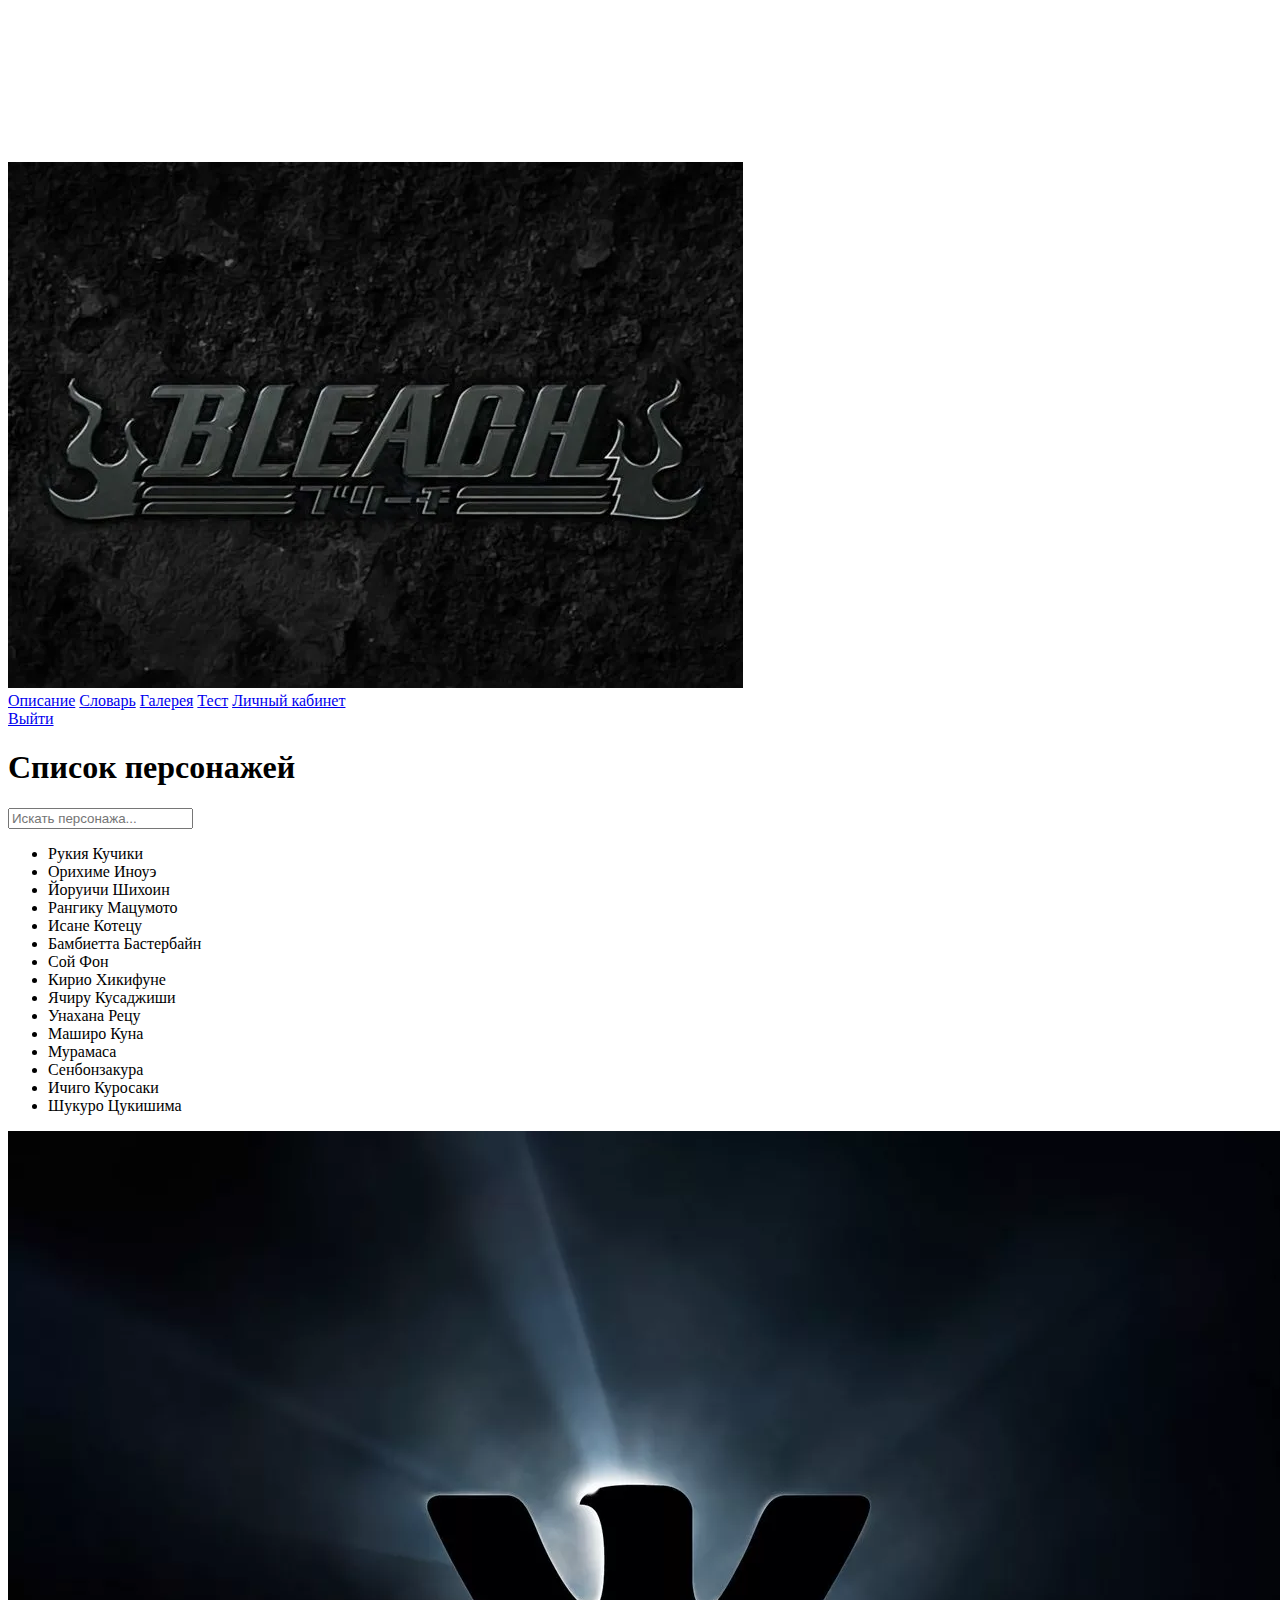
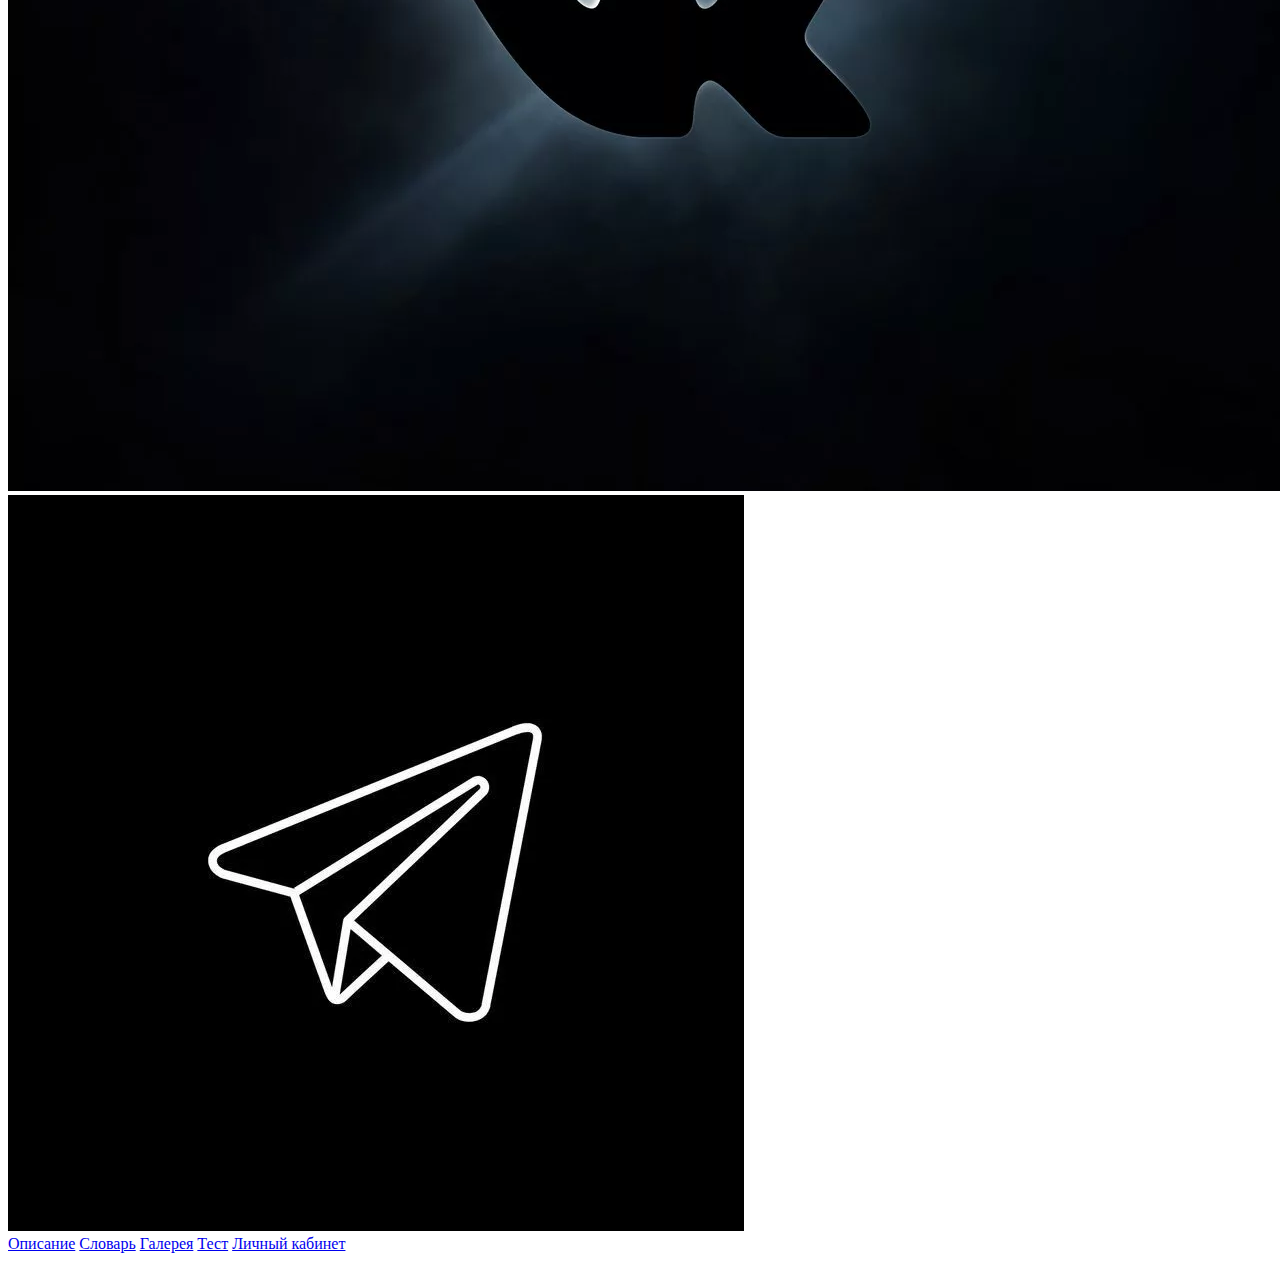
==== dictionary.html @ ef1de019 "Add files via upload" ====
<!DOCTYPE html>
<html lang="ru">
<head>
    <meta charset="UTF-8">
    <meta name="viewport" content="width=device-width, initial-scale=1.0">
    <title>Словарь персонажей</title>
    <link rel="stylesheet" href="menucss.css">
</head>
<body>
    <!-- Видео фон -->
    <div class="video-background">
        <video autoplay muted loop id="background-video">
            <source src="image2/background-video.mp4" type="video/mp4">
        </video>
    </div>

    <!-- Верхнее меню -->
    <div class="header">
        <img src="image2/logo.png" alt="Logo" class="logo-img">
        <div class="menu">
            <a href="next.html">Описание</a>
            <a href="dictionary.html" class="active">Словарь</a>
            <a href="gallery.html">Галерея</a>
            <a href="test.html">Тест</a>
            <a href="account.html">Личный кабинет</a>
        </div>
        <div class="logout">
            <a href="logout.html">Выйти</a>
        </div>
    </div>

    <!-- Основной контент -->
    <div class="content">
        <h1>Список персонажей</h1>
        <div class="search-wrapper">
            <div class="search-box">
                <input type="text" class="input-text-search" id="searchInput" placeholder="Искать персонажа...">
            </div>
        </div>
        <ul id="persList">
            <li class="information-item">Рукия Кучики</li>
            <li class="information-item">Орихиме Иноуэ</li>
            <li class="information-item">Йоруичи Шихоин</li>
            <li class="information-item">Рангику Мацумото</li>
            <li class="information-item">Исане Котецу</li>
            <li class="information-item">Бамбиетта Бастербайн</li>
            <li class="information-item">Сой Фон</li>
            <li class="information-item">Кирио Хикифуне</li>
            <li class="information-item">Ячиру Кусаджиши</li>
            <li class="information-item">Унахана Рецу</li>
            <li class="information-item">Маширо Куна</li>
            <li class="information-item">Мурамаса</li>
            <li class="information-item">Сенбонзакура</li>
            <li class="information-item">Ичиго Куросаки</li>
            <li class="information-item">Шукуро Цукишима</li>
        </ul>
    </div>

    <!-- Нижнее меню -->
    <div class="footer-menu">
        <div class="social-links-left">
            <a href="https://m.vk.com" target="_blank">
                <img src="image2/vk-logo.png" alt="VK">
            </a>
            <a href="http://web.telegram.org/" target="_blank">
                <img src="image2/telegram-logo.png" alt="Telegram">
            </a>
        </div>
        <div class="menu">
            <a href="next.html">Описание</a>
            <a href="dictionary.html" class="active">Словарь</a>
            <a href="gallery.html">Галерея</a>
            <a href="test.html">Тест</a>
            <a href="account.html">Личный кабинет</a>
        </div>
    </div>

    <script src="script.js"></script>
</body>
</html>
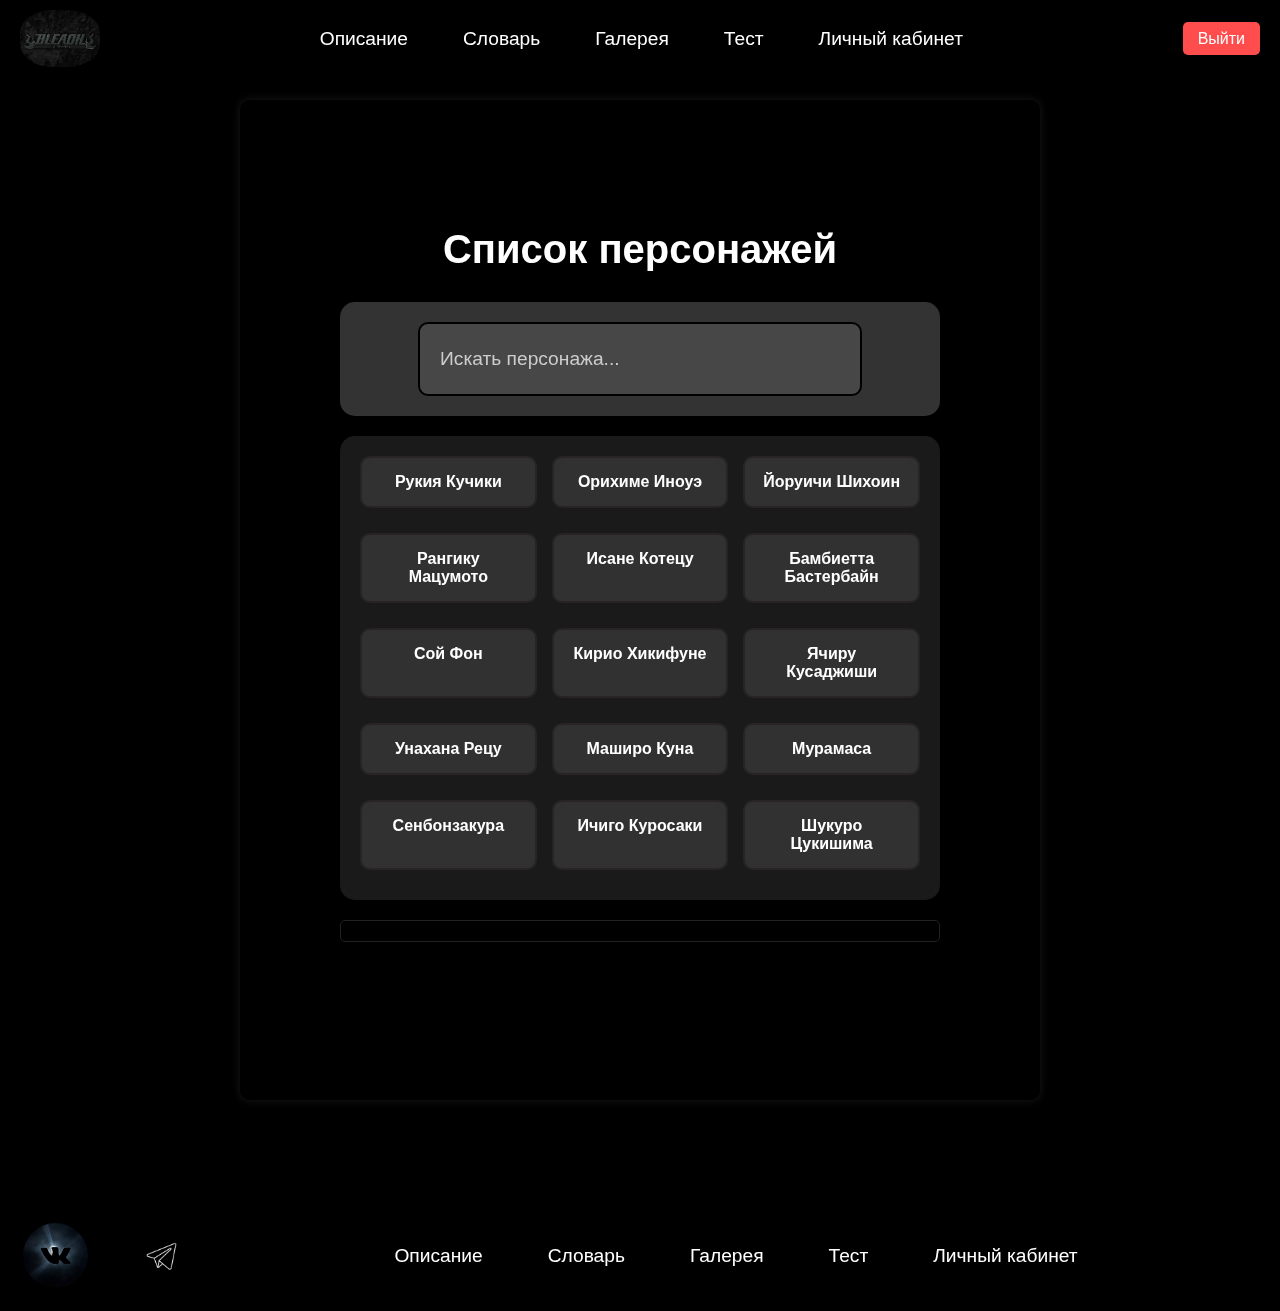
==== commit ec81d36d: "Add files via upload" ====
--- a/dictionary.html
+++ b/dictionary.html
@@ -54,6 +54,9 @@
             <li class="information-item">Ичиго Куросаки</li>
             <li class="information-item">Шукуро Цукишима</li>
         </ul>
+
+        <!-- Контейнер для информации о персонаже -->
+        <div id="characterInfo" class="character-info"></div>
     </div>
 
     <!-- Нижнее меню -->
--- a/menucss.css
+++ b/menucss.css
@@ -0,0 +1,442 @@
+body {
+  margin: 0; /* Убирает отступы браузера. */
+  padding: 0; /* Убирает внутренние отступы. */
+  font-family: Arial, sans-serif; /* Основной шрифт сайта. */
+  color: #fff; /* Цвет текста — белый. */
+  text-align: center; /* Текст выравнивается по центру. */
+  background: #000; /* Фон страницы — черный. */
+}
+
+.video-background {
+  position: fixed; /* Закрепляет видео относительно окна браузера. */
+  top: 0; left: 0; /* Привязывает видео к верхнему левому углу. */
+  width: 100%; height: 100%; /* Занимает всю ширину и высоту экрана. */
+  overflow: hidden; /* Обрезает лишние части видео. */
+  z-index: -1; /* Размещает видео на заднем плане. */
+}
+
+#background-video {
+  width: 100%; height: 100%; /* Видео адаптируется под размеры экрана. */
+  object-fit: cover; /* Масштабирует видео, сохраняя пропорции. */
+}
+
+
+#background-video {
+  width: 100%;
+  height: 100%;
+  object-fit: cover;
+}
+
+/* Верхняя панель */
+.header {
+  display: flex;
+  justify-content: space-between;
+  align-items: center;
+  position: fixed;
+  top: 0;
+  left: 0;
+  right: 0;
+  padding: 10px 20px;
+  background: rgba(0, 0, 0, 0.7); /* Полупрозрачный фон */
+  z-index: 10;
+}
+
+
+/* Логотип */
+.logo-img {
+width: 80px; /* Размер логотипа */
+height: auto; /* Сохранение пропорций */
+border-radius: 40%; /* Закругление углов */
+  transition: transform 0.3s, border-radius 0.3s; /* Анимация изменений */
+}
+
+.logo-img:hover {
+  transform: scale(1.1); /* Увеличение логотипа */
+border-radius: 50%; /* Делаем круглым при наведении */
+}
+
+/* Меню */
+.menu {
+  display: flex;
+  justify-content: center; /* Центрируем ссылки */
+  gap: 15px; /* Расстояние между элементами */
+  flex-grow: 1; /* Растягиваем меню на оставшееся место */
+}
+
+.menu a {
+  color: #fff;
+  text-decoration: none; /* Убираем подчёркивание */
+  font-size: 1.2rem;
+  padding: 10px 20px;
+  transition: background 0.3s; /* Анимация фона при наведении */
+}
+
+.menu a:hover {
+background-color: #6c0202; /* Цвет фона при наведении */
+  border-radius: 5px; /* Небольшие закругления */
+}
+
+/* Кнопка "Выйти" */
+.logout a {
+  
+  
+  color: #fff;
+  background-color: #ff4c4c; /* Красный фон */
+  text-decoration: none;
+  padding: 8px 15px;
+  border-radius: 5px;
+    transition: background 0.3s;
+  }
+  
+  .logout a:hover {
+  background-color: #e63946; /* Изменение фона на более яркий */
+  }
+
+/* Содержимое страницы */
+.content {
+  margin: 100px auto; /* Отступ сверху и по центру страницы. */
+  padding: 100px; /* Внутренние отступы блока. */
+  max-width: 600px; /* Максимальная ширина содержимого. */
+  background: rgba(0, 0, 0, 0.7); /* Прозрачный черный фон. */
+  border-radius: 10px; /* Скругление углов блока. */
+  box-shadow: 0 0 10px rgba(255, 255, 255, 0.1); /* Тень вокруг блока. */
+  text-align: center; /* Текст выравнивается по центру. */
+}
+
+
+/* Список персонажей */
+#persList {
+  list-style-type: none;
+  padding: 0;
+  margin: 20px auto;
+  background-color: rgba(255, 255, 255, 0.1);
+  border-radius: 10px;
+  max-width: 400px;
+}
+
+#persList li {
+  padding: 15px;
+  font-size: 1.2rem;
+  color: #c3c3c3;
+  font-weight: bold;
+  background-color: rgba(255, 255, 255, 0.1);
+  border: 2px solid #000;
+  border-radius: 20px;
+  margin-bottom: 10px;
+  cursor: pointer;
+  transition: transform 0.3s, background-color 0.3s;
+}
+
+#persList li:hover {
+  background-color: #292729;
+  transform: scale(1.05);
+}
+
+h1 {
+  font-size: 2.5rem;
+  margin-bottom: 30px;
+  text-align: center;
+}
+
+/* Квадрат для теста */
+.test-container {
+  width: 900px;
+  height: 900px;
+  margin: 120px auto;
+  padding: 20px;
+  overflow-y: auto;
+  border-radius: 10px;
+  background-color: rgba(0, 0, 0, 0.7);
+}
+
+.test-container h1 {
+  font-size: 2.5rem;
+  margin-bottom: 30px;
+  text-align: center;
+}
+
+.test-container .question {
+  margin-bottom: 20px;
+}
+
+.test-container input[type="text"] {
+  width: 100%;
+  padding: 10px;
+  font-size: 1rem;
+  border-radius: 5px;
+  border: 1px solid #ccc;
+  background-color: rgba(0, 0, 0, 0.7);
+  color: #fff;
+}
+
+.test-container input[type="radio"] {
+  margin-right: 10px;
+}
+
+.test-container label {
+  font-size: 1.1rem;
+  margin: 10px 0;
+}
+
+.test-container .horizontal label {
+  display: inline-block;
+  margin-right: 20px;
+}
+
+#submit-quiz {
+  background-color: #6c0202;
+  color: white;
+  font-size: 1.2rem;
+  padding: 10px 20px;
+  border: none;
+  border-radius: 5px;
+  cursor: pointer;
+  transition: background-color 0.3s;
+  margin-top: 20px;
+}
+
+#submit-quiz:hover {
+  background-color: #e63946;
+}
+
+#result {
+  background-color: rgba(0, 0, 0, 0.7);
+  padding: 20px;
+  border-radius: 5px;
+  margin-top: 30px;
+  color: #fff;
+  font-size: 1.3rem;
+}
+
+/* Баннер */
+.slider-container {
+  position: relative;
+  width: 65%;
+  height: 780px;
+  margin: 120px auto 40px;
+  overflow: hidden;
+  border-radius: 50px;
+  box-shadow: 0 4px 10px rgba(0, 0, 0, 0.5);
+  background-color: rgba(255, 255, 255, 0.1);
+}
+
+.slider-wrapper {
+  display: flex;
+  transition: transform 0.5s ease-in-out;
+}
+
+.slide {
+  flex: 0 0 100%;
+  text-align: center;
+  background-color: rgba(50, 50, 50, 0.8);
+  color: white;
+}
+
+.slide img {
+  width: 95%;
+  height: 35%;
+  object-fit: cover;
+  border-radius: 10px;
+  margin-top: 20px;
+}
+
+.slider-button {
+  position: absolute;
+  top: 89%;
+  transform: translateY(-50%);
+  background-color: rgba(255, 255, 255, 0.1);
+  color: white;
+  border: none;
+  padding: 20px 30px;
+  cursor: pointer;
+  font-size: 16px;
+  border-radius: 50px;
+}
+
+.slider-button.prev {
+  left: 305px;
+}
+
+.slider-button.next {
+  right: 305px;
+}
+
+.slider-button:hover {
+  background-color: rgba(255, 255, 255, 0.8);
+  color: black;
+}
+
+/* Нумерация слайдов */
+.slider-number {
+  position: absolute;
+  top: 92%;
+  left: 50%;
+  transform: translate(-50%, -50%);
+  color: white;
+  font-size: 18px;
+  z-index: 10;
+}
+
+.slider-number span {
+  font-weight: bold;
+}
+
+/* Футер */
+.footer-menu {
+  display: flex;
+  justify-content: center;
+  align-items: center;
+  background-color: rgba(0, 0, 0, 0.8);
+  padding: 20px; /* Внутренние отступы */
+  width: 100%; /* Растягивается на всю ширину */
+  box-sizing: border-box; /* Учитывает отступы */
+  margin-top: 40px; /* Отступ сверху */
+}
+
+.social-links-left img {
+  height: 30px;
+  margin-right: 10px;
+  transition: transform 0.3s;
+}
+
+.social-links-left img:hover {
+  transform: scale(1.1);
+}
+
+/* Поиск персонажей */
+.content {
+  margin: 100px auto; /* Отступ сверху и по центру страницы. */
+  padding: 100px; /* Внутренние отступы блока. */
+  max-width: 600px; /* Максимальная ширина содержимого. */
+  height: 800px; /* Увеличенная высота */
+  background: rgba(0, 0, 0, 0.7); /* Прозрачный черный фон. */
+  border-radius: 10px; /* Скругление углов блока. */
+  box-shadow: 0 0 10px rgba(255, 255, 255, 0.1); /* Тень вокруг блока. */
+  text-align: center; /* Текст выравнивается по центру. */
+}
+
+.search-box {
+  background-color: rgba(255, 255, 255, 0.2);
+  padding: 20px;
+  border-radius: 15px;
+  box-shadow: 0 4px 10px rgba(0, 0, 0, 0.5);
+}
+
+.input-text-search {
+  width: 400px;
+  height: 50px;
+  padding: 10px 20px;
+  font-size: 1.2rem;
+  border: 2px solid #000000;
+  border-radius: 10px;
+  background-color: rgba(255, 255, 255, 0.1);
+  color: #fff;
+  outline: none;
+  transition: box-shadow 0.3s, border-color 0.3s, transform 0.3s;
+}
+
+.input-text-search::placeholder {
+  color: #ccc;
+}
+
+.input-text-search:focus {
+  border-color: #26201d;
+  box-shadow: 0 0 12px #251f1d;
+  transform: scale(1.05);
+}
+
+/* Список персонажей */
+#persList {
+  display: grid;
+  grid-template-columns: repeat(auto-fill, minmax(150px, 1fr));
+  gap: 15px;
+  padding: 20px;
+  margin: 20px auto;
+  background-color: rgba(255, 255, 255, 0.1);
+  border-radius: 15px;
+  max-width: 900px;
+  list-style-type: none;
+}
+
+#persList li {
+  font-size: 1rem;
+  padding: 15px;
+  text-align: center;
+  color: #ffffff;
+  font-weight: bold;
+  background-color: rgba(255, 255, 255, 0.1);
+  border: 2px solid #292424;
+  border-radius: 10px;
+  cursor: pointer;
+  transition: transform 0.3s, background-color 0.3s, box-shadow 0.3s;
+}
+
+#persList li:hover {
+  background-color: #292729;
+  box-shadow: 0 4px 12px rgba(0, 0, 0, 0.7);
+  transform: scale(1.1);
+}
+
+/* Нижнее меню */
+.footer-menu {
+  display: flex;
+  justify-content: center; /* Меню по центру */
+  align-items: center;
+  background-color: rgba(0, 0, 0, 0.8);
+  padding: 20px;
+  bottom: 0;
+  width: 100%;
+  box-sizing: border-box;
+}
+
+.footer-menu .menu {
+  display: flex;
+  justify-content: center;
+  gap: 25px;
+}
+
+.footer-menu .menu a {
+  color: #fff;
+  text-decoration: none;
+  font-size: 1.2rem;
+  padding: 10px 20px;
+  transition: background-color 0.3s, transform 0.3s;
+}
+
+.footer-menu .menu a:hover {
+  background-color: #6c0202;
+  border-radius: 5px;
+  transform: scale(1.1);
+}
+
+/* Логотипы в нижнем меню */
+.social-links-left {
+  display: flex;
+  justify-content: flex-start;
+  gap: 20px;
+}
+
+.social-links-left img {
+  width: 65px;
+  height: 65px;
+  object-fit: cover;
+  margin-right: 15px;
+  vertical-align: middle;
+  border-radius: 50%;
+  border: 3px solid #000000;
+  transition: transform 0.3s, border-color 0.3s;
+}
+
+.social-links-left img:hover {
+  transform: scale(1.2);
+  border-color: #000000;
+}
+.character-info {
+  margin-top: 20px;
+  padding: 10px;
+  border: 1px solid #232121;
+  border-radius: 5px;
+  background-color: rgba(0, 0, 0, 0.067);
+  font-size: 1.2em;
+}
+
